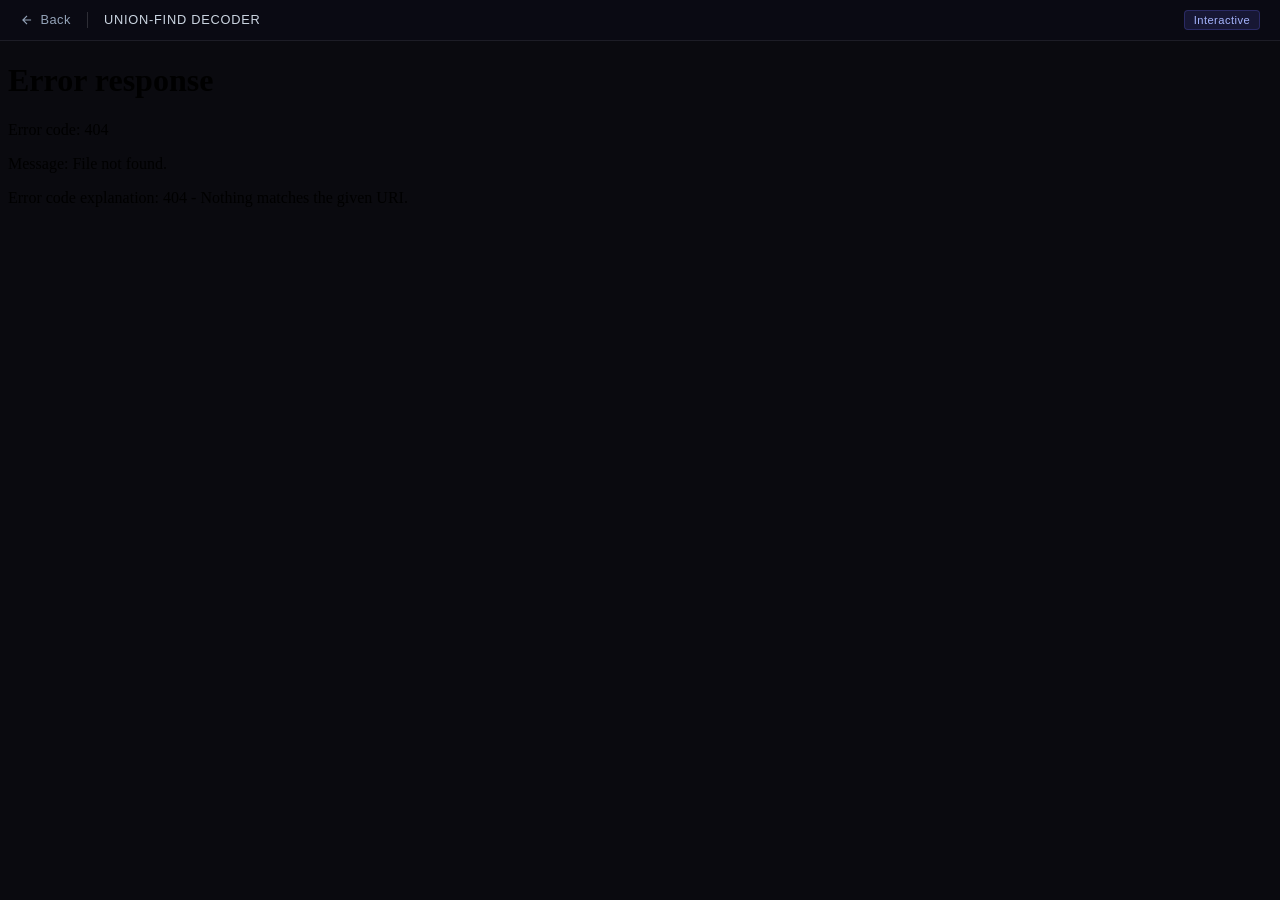
==== union-find-viz.html @ e0103f61 "added version 1 UF decoder visualizer" ====
<!DOCTYPE html>
<html lang="en">
<head>
    <meta charset="UTF-8">
    <meta name="viewport" content="width=device-width, initial-scale=1.0">
    <title>Union-Find Decoder Visualizer | Vishal Sharma</title>
    <style>
        *, *::before, *::after { box-sizing: border-box; margin: 0; padding: 0; }

        body {
            font-family: -apple-system, BlinkMacSystemFont, 'Segoe UI', sans-serif;
            background: #0a0a0f;
            color: #e2e8f0;
            display: flex;
            flex-direction: column;
            height: 100vh;
            overflow: hidden;
        }

        .top-bar {
            display: flex;
            align-items: center;
            gap: 1rem;
            padding: 0.6rem 1.25rem;
            background: rgba(10, 10, 20, 0.95);
            border-bottom: 1px solid rgba(255, 255, 255, 0.08);
            flex-shrink: 0;
            z-index: 10;
        }

        .back-link {
            display: flex;
            align-items: center;
            gap: 0.4rem;
            color: #94a3b8;
            text-decoration: none;
            font-size: 0.8rem;
            letter-spacing: 0.04em;
            transition: color 0.2s;
        }

        .back-link:hover { color: #e2e8f0; }

        .back-link svg {
            width: 14px;
            height: 14px;
            stroke: currentColor;
            fill: none;
            stroke-width: 2;
        }

        .divider {
            width: 1px;
            height: 16px;
            background: rgba(255, 255, 255, 0.15);
        }

        .page-title {
            font-size: 0.8rem;
            font-weight: 500;
            color: #cbd5e1;
            letter-spacing: 0.06em;
            text-transform: uppercase;
        }

        .tag {
            margin-left: auto;
            font-size: 0.7rem;
            padding: 0.2rem 0.55rem;
            border-radius: 4px;
            background: rgba(99, 102, 241, 0.15);
            color: #a5b4fc;
            border: 1px solid rgba(99, 102, 241, 0.25);
            letter-spacing: 0.04em;
        }

        .viz-frame {
            flex: 1;
            width: 100%;
            border: none;
        }
    </style>
</head>
<body>
    <div class="top-bar">
        <a href="index.html" class="back-link">
            <svg viewBox="0 0 24 24"><path d="M19 12H5M12 19l-7-7 7-7"/></svg>
            Back
        </a>
        <div class="divider"></div>
        <span class="page-title">Union-Find Decoder</span>
        <span class="tag">Interactive</span>
    </div>
    <iframe
        class="viz-frame"
        src="union-find-viz/web/index.html"
        title="Union-Find Decoder Visualizer"
        allowfullscreen
    ></iframe>
</body>
</html>
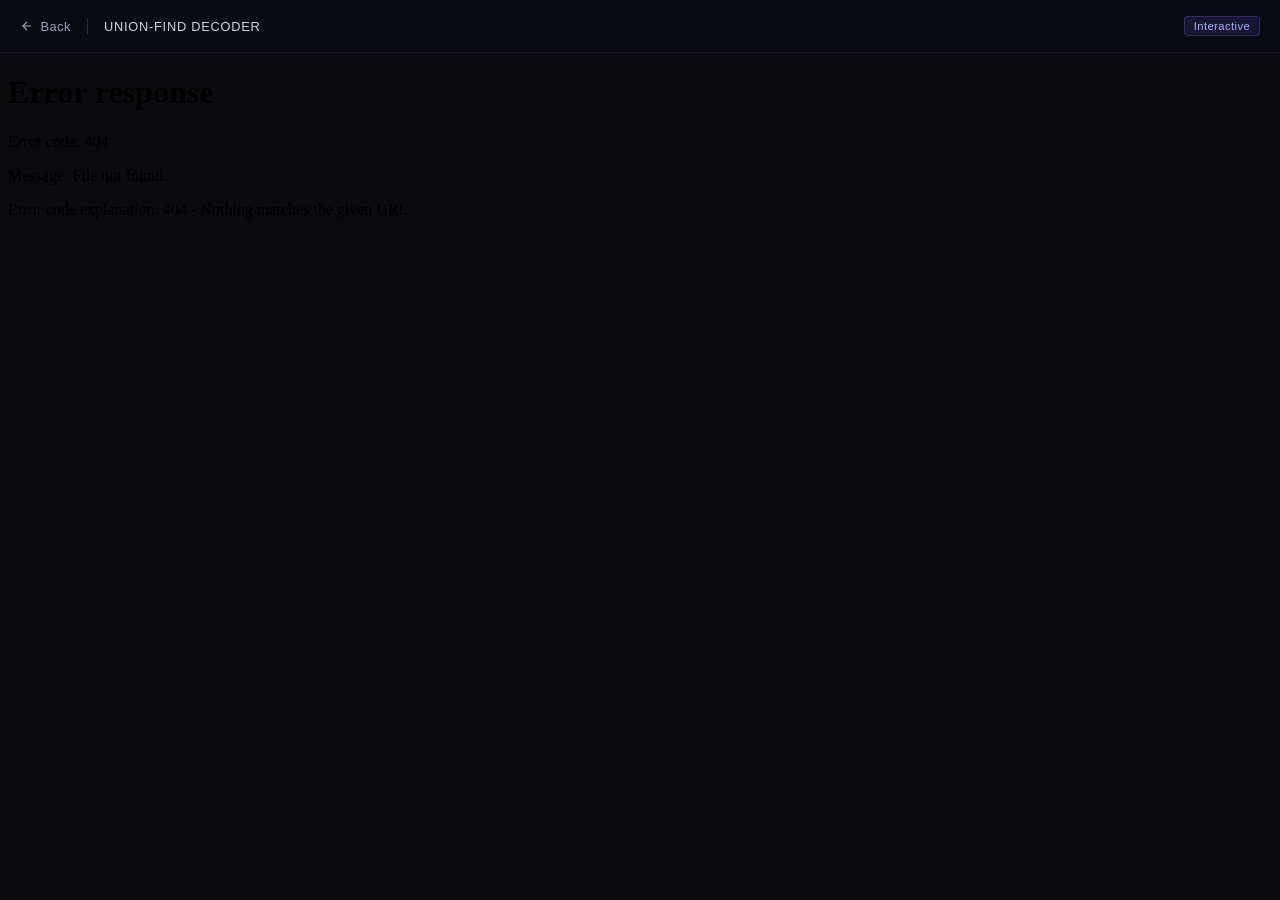
==== commit 152843e8: "updates to website" ====
--- a/union-find-viz.html
+++ b/union-find-viz.html
@@ -21,7 +21,7 @@
             display: flex;
             align-items: center;
             gap: 1rem;
-            padding: 0.6rem 1.25rem;
+            padding: 1rem 1.25rem;
             background: rgba(10, 10, 20, 0.95);
             border-bottom: 1px solid rgba(255, 255, 255, 0.08);
             flex-shrink: 0;
